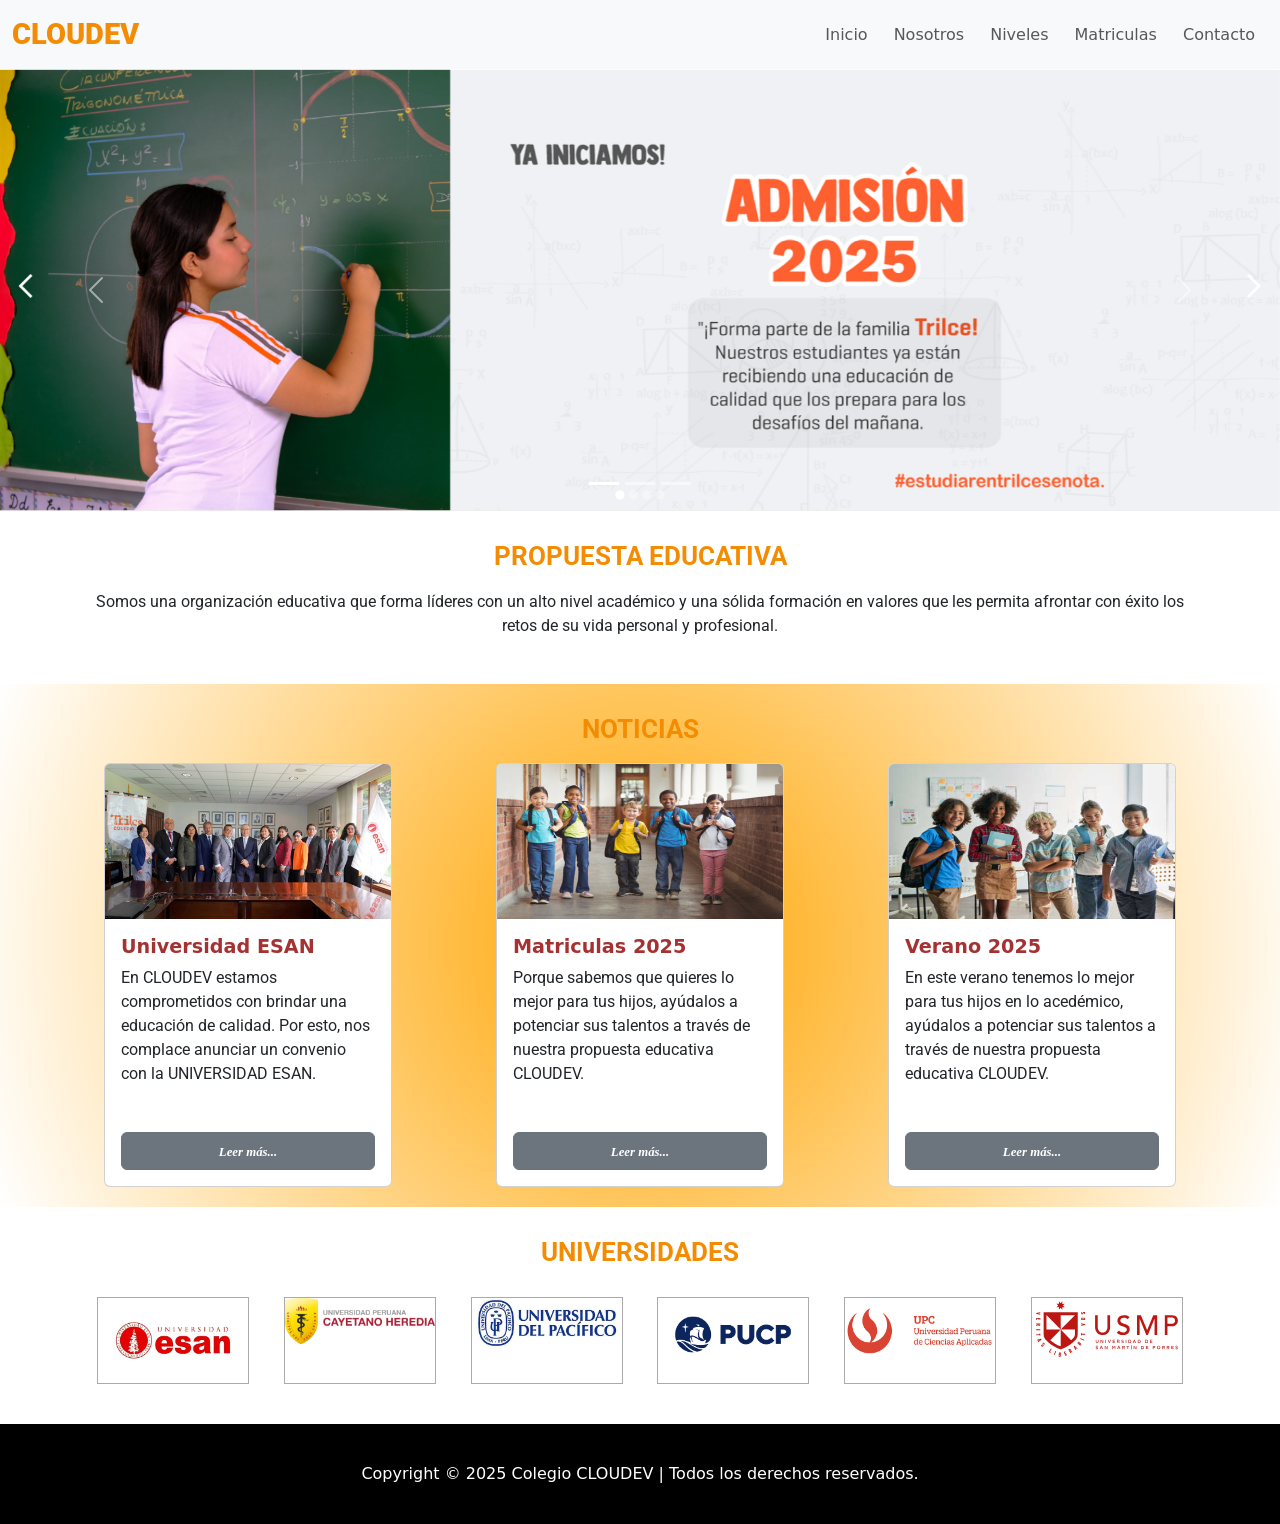
==== index.html @ 6967fca7 "Inicializando - Final del Proyecto" ====
<!DOCTYPE html>
<html lang="es">
<head>
    <meta charset="UTF-8">
    <meta name="viewport" content="width=device-width, initial-scale=1.0">
    <title>School</title>
    <!-- Animate.css -->
    <link rel="stylesheet" href="https://cdnjs.cloudflare.com/ajax/libs/animate.css/4.1.1/animate.min.css"/>
    <!-- Bootstrap -->
    <link href="https://cdn.jsdelivr.net/npm/bootstrap@5.3.3/dist/css/bootstrap.min.css" rel="stylesheet" integrity="sha384-QWTKZyjpPEjISv5WaRU9OFeRpok6YctnYmDr5pNlyT2bRjXh0JMhjY6hW+ALEwIH" crossorigin="anonymous">
    <!-- CSS -->
    <link rel="stylesheet" href="./assets/css/style.css">
</head>
<body>
    <header>
        <nav class="navbar navbar-expand-md bg-body-tertiary">
            <div class="container-fluid">
              <a class="navbar-brand" href="./index.html">CLOUDEV</a>
              <button class="navbar-toggler" type="button" data-bs-toggle="collapse" data-bs-target="#navbarNavAltMarkup" aria-controls="navbarNavAltMarkup" aria-expanded="false" aria-label="Toggle navigation">
                <span class="navbar-toggler-icon"></span>
              </button>
              <div class="collapse navbar-collapse" id="navbarNavAltMarkup">
                <div class="navbar-nav ms-auto">
                  <a class="nav-link" href="./index.html">Inicio</a>
                  <a class="nav-link" href="./pages/nosotros.html">Nosotros</a>
                  <a class="nav-link" href="./pages/niveles.html">Niveles</a>
                  <a class="nav-link" href="./pages/matriculas.html">Matriculas</a>
                  <a class="nav-link" href="./pages/contacto.html">Contacto</a>
                </div>
              </div>
            </div>
          </nav>
    </header>
    <main>
        <!-- Carrusel de imagenes -->
        <div id="carouselExampleIndicators" class="carousel slide">
            <div class="carousel-indicators">
              <button type="button" data-bs-target="#carouselExampleIndicators" data-bs-slide-to="0" class="active" aria-current="true" aria-label="Slide 1"></button>
              <button type="button" data-bs-target="#carouselExampleIndicators" data-bs-slide-to="1" aria-label="Slide 2"></button>
              <button type="button" data-bs-target="#carouselExampleIndicators" data-bs-slide-to="2" aria-label="Slide 3"></button>
            </div>
            <div class="carousel-inner">
              <div class="carousel-item active">
                <img src="./assets/img/carrusel/portada-inicio.png" class="d-block w-100" alt="portada-inicio">
              </div>
              <div class="carousel-item">
                <img src="./assets/img/carrusel/portada-matriculas.png" class="d-block w-100" alt="portada-matriculas">
              </div>
              <div class="carousel-item">
                <img src="./assets/img/carrusel/portada-contacto.jpeg" class="d-block w-100" alt="portada-contacto">
              </div>
            </div>
            <button class="carousel-control-prev" type="button" data-bs-target="#carouselExampleIndicators" data-bs-slide="prev">
              <span class="carousel-control-prev-icon" aria-hidden="true"></span>
              <span class="visually-hidden">Previous</span>
            </button>
            <button class="carousel-control-next" type="button" data-bs-target="#carouselExampleIndicators" data-bs-slide="next">
              <span class="carousel-control-next-icon" aria-hidden="true"></span>
              <span class="visually-hidden">Next</span>
            </button>
          </div>

        <!-- Propuesta academica -->
        <section class="propuesta">
            <h2 class="titulo animate__animated animate__rubberBand">PROPUESTA EDUCATIVA</h2>
            <p class="parrafo">Somos una organización educativa que forma líderes con un alto nivel académico y una sólida formación en valores que les permita afrontar con éxito los retos de su vida personal y profesional.</p>
        </section>

        <!-- Noticias -->
        <section class="noticias">
            <div>
                <h2 class="titulo  animate__animated animate__rubberBand">NOTICIAS</h2>
            </div>
            <div class="lista-noticias">
                <article class="card" style="width: 18rem;">
                    <img src="./assets/img/noticias/noticia-img1.jpg" class="card-img-top" alt="Noticia 1">
                    <div class="card-body p-0 my-3">
                      <h5 class=" subtitulo card-title px-3">Universidad ESAN</h5>
                      <p class="card-text parrafo px-3">En CLOUDEV estamos comprometidos con brindar una educación de calidad. Por esto, nos complace anunciar un convenio con la UNIVERSIDAD ESAN.</p>
                      <a href="#" class="btn btn-secondary d-block mx-3"><span class="texto-boton">Leer más...</span></a>
                    </div>
                  </article>
                <article class="card" style="width: 18rem;">
                    <img src="./assets/img/noticias/noticia-img2.png" class="card-img-top" alt="Noticia 1">
                    <div class="card-body p-0 my-3">
                      <h5 class=" subtitulo card-title px-3">Matriculas 2025</h5>
                      <p class="card-text parrafo px-3">Porque sabemos que quieres lo mejor para tus hijos, ayúdalos a potenciar sus talentos a través de nuestra propuesta educativa CLOUDEV.</p>
                      <a href="#" class="btn btn-secondary d-block mx-3"><span class="texto-boton">Leer más...</span></a>
                    </div>
                  </article>
                <article class="card" style="width: 18rem;">
                    <img src="./assets/img/noticias/noticia-img3.png" class="card-img-top" alt="Noticia 1">
                    <div class="card-body p-0 my-3">
                      <h5 class=" subtitulo card-title px-3">Verano 2025</h5>
                      <p class="card-text parrafo px-3">En este verano tenemos lo mejor para tus hijos en lo acedémico, ayúdalos a potenciar sus talentos a través de nuestra propuesta educativa CLOUDEV.</p>
                      <a href="#" class="btn btn-secondary d-block mx-3"><span class="texto-boton">Leer más...</span></a>
                    </div>
                  </article>
            </div>
        </section>

        <!--  -->
        <section class="universidades">
            <div>
                <h2 class="titulo  animate__animated animate__rubberBand">UNIVERSIDADES</h2>
            </div>
            <div class="lista-uni">
                <div><img src="./assets/img/uni/esan.jpg" alt="esan" width="150px"></div>
                <div><img src="./assets/img/uni/cayetano.png" alt="cayetano" width="150px"></div>
                <div><img src="./assets/img/uni/pacifico.jpg" alt="pacifico" width="150px"></div>
                <div><img src="./assets/img/uni/pucp.png" alt="pucp" width="150px"></div>
                <div><img src="./assets/img/uni/upc.png" alt="upc" width="150px"></div>
                <div><img src="./assets/img/uni/san-martin.svg" alt="san-martin" width="150px"></div>
            </div>
        </section>
    </main>
    <footer class="pie-pagina">
        <p>Copyright © 2025 Colegio CLOUDEV | Todos los derechos reservados.</p>
    </footer>

    <!-- Bootstrap - JS -->
    <script src="https://cdn.jsdelivr.net/npm/bootstrap@5.3.3/dist/js/bootstrap.bundle.min.js" integrity="sha384-YvpcrYf0tY3lHB60NNkmXc5s9fDVZLESaAA55NDzOxhy9GkcIdslK1eN7N6jIeHz" crossorigin="anonymous"></script>
</body>
</html>
---- assets/css/style.css ----
@charset "UTF-8";
/* Importar Fuentes */
@import url("https://fonts.googleapis.com/css2?family=Boldonse&family=Roboto:ital,wght@0,100..900;1,100..900&display=swap");
/*  Declaracion de variables  */
/*  Uso de Extend  */
.enlace, .texto-boton {
  color: rgb(255, 255, 255);
  font-family: verdana;
  font-size: 0.8em;
}

/* Generales */
* {
  box-sizing: border-box;
  margin: 0;
  padding: 0;
}

.propuesta {
  width: 90%;
  margin: auto;
  margin-top: 20px;
  text-align: center;
}

.titulo {
  font-family: "Roboto";
  font-size: 1em;
  font-weight: 700;
  color: rgb(244, 140, 3);
  padding: 10px;
  text-align: center;
}

.subtitulo {
  font-size: 1.2em;
  color: rgb(164, 50, 50);
}

.parrafo {
  font-family: "Roboto";
  font-size: 0.8em;
  padding: 0 30px;
  padding-bottom: 30px;
}

/* Barra de Navegación */
.navbar-brand {
  font-family: "Roboto";
  font-weight: 900;
  font-style: normal;
  color: rgb(244, 140, 3);
  font-size: 1.6em;
}

.navbar-brand:hover {
  color: rgb(244, 140, 3);
}

.nav-link {
  margin: 0 5px;
  font-size: 1em;
}

.nav-link:hover {
  padding: 5px 5px;
  background-color: rgb(121, 118, 118);
  color: rgb(255, 255, 255);
  border-radius: 5px;
}

/* Noticias */
.noticias {
  background-image: radial-gradient(circle, orange, white);
  padding: 20px;
}

.lista-noticias {
  display: flex;
  flex-direction: column;
  align-items: center;
  gap: 20px;
}

.texto-boton {
  font-style: italic;
  font-weight: 700;
}

/* Universidades */
.universidades {
  padding: 20px;
}

.lista-uni {
  width: 90%;
  margin: 20px auto;
  display: flex;
  flex-direction: row;
  flex-wrap: wrap;
  justify-content: space-evenly;
  gap: 20px;
}

.lista-uni div {
  border: 1px solid rgb(171, 171, 173);
}

/* Pie de página */
.pie-pagina {
  background-color: black;
  color: rgb(255, 255, 255);
  height: 100px;
  text-align: center;
  line-height: 100px;
  margin: 0;
}

/* Pagina de Nosotros */
.nosotros {
  width: 90%;
  margin: 30px auto;
}

.tarjeta {
  display: flex;
  flex-direction: column;
  align-items: center;
  gap: 20px;
}

/* Pagina de Niveles */
.niveles {
  width: 80%;
  margin: 30px auto;
}

.nivel-academico {
  width: 90%;
  margin: auto;
  margin-top: 20px;
  text-align: center;
}

.tarjeta-niveles {
  display: flex;
  flex-direction: column;
  align-items: center;
  gap: 20px;
}

/* Pagina de matriculas */
.matriculas {
  width: 80%;
  margin: 30px auto;
}

.nivel-matriculas {
  width: 90%;
  margin: auto;
  margin-top: 20px;
  text-align: center;
}

.tarjeta-matriculas {
  display: flex;
  flex-direction: column;
  align-items: center;
  gap: 20px;
}

/* Contacto */
.form-contacto {
  background-color: orange;
  padding: 30px;
  color: gray;
  border-radius: 10px;
}

/*  CONFIGURACION PARA DESKTOP */
@media (min-width: 720px) {
  .navbar-brand {
    font-size: 1.8em;
  }
  .titulo {
    font-size: 1.6em;
  }
  .parrafo {
    font-size: 1em;
  }
  .subtitulo {
    font-size: 1.6;
    font-weight: 700;
  }
  .lista-noticias {
    display: flex;
    flex-direction: row;
    justify-content: space-evenly;
  }
  .tarjeta {
    display: flex;
    flex-direction: row;
    justify-content: center;
    gap: 20px;
  }
  .tarjeta-niveles {
    display: flex;
    flex-direction: row;
    justify-content: center;
    gap: 20px;
  }
  .tarjeta-matriculas {
    display: flex;
    flex-direction: row;
    justify-content: center;
    gap: 20px;
  }
  .form-contacto {
    max-width: 60%;
    margin: 0 auto;
    padding: 50px;
  }
}/*# sourceMappingURL=style.css.map */
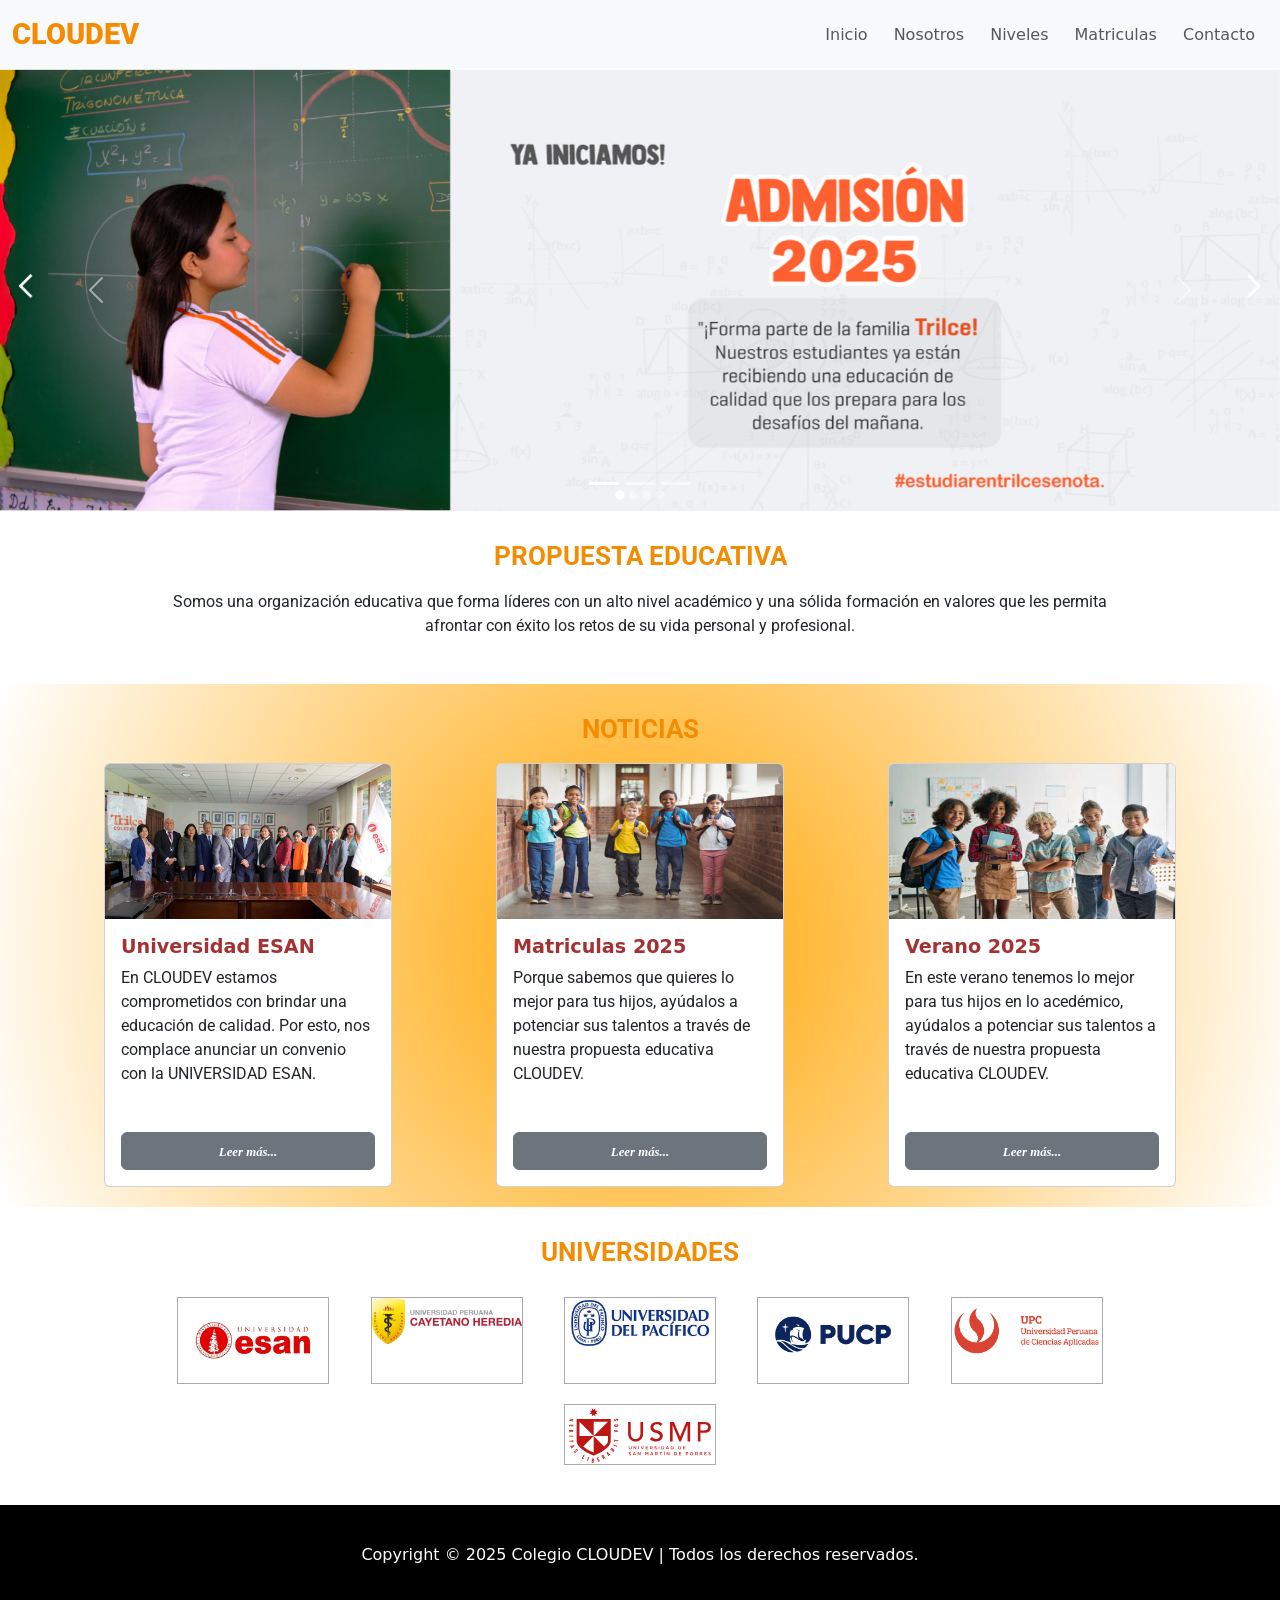
==== commit 3b9fff82: "Se actualizó las paginas con SEO y se corrigio los pendientes" ====
--- a/index.html
+++ b/index.html
@@ -3,7 +3,9 @@
 <head>
     <meta charset="UTF-8">
     <meta name="viewport" content="width=device-width, initial-scale=1.0">
-    <title>School</title>
+    <meta name="description" content="Colegio Pre-Universitario para alumnos que desean postular a la universidad de forma directa.">
+    <meta name="keywords" content="Escuela, Colegio, School, Centro Educactivo, Educación, Pre-Universitario, Matriculas, Postular, Universidad, Alumnos">
+    <title>CLOUDEV - Colegio</title>
     <!-- Animate.css -->
     <link rel="stylesheet" href="https://cdnjs.cloudflare.com/ajax/libs/animate.css/4.1.1/animate.min.css"/>
     <!-- Bootstrap -->
@@ -13,106 +15,136 @@
 </head>
 <body>
     <header>
-        <nav class="navbar navbar-expand-md bg-body-tertiary">
-            <div class="container-fluid">
-              <a class="navbar-brand" href="./index.html">CLOUDEV</a>
-              <button class="navbar-toggler" type="button" data-bs-toggle="collapse" data-bs-target="#navbarNavAltMarkup" aria-controls="navbarNavAltMarkup" aria-expanded="false" aria-label="Toggle navigation">
-                <span class="navbar-toggler-icon"></span>
-              </button>
-              <div class="collapse navbar-collapse" id="navbarNavAltMarkup">
-                <div class="navbar-nav ms-auto">
-                  <a class="nav-link" href="./index.html">Inicio</a>
-                  <a class="nav-link" href="./pages/nosotros.html">Nosotros</a>
-                  <a class="nav-link" href="./pages/niveles.html">Niveles</a>
-                  <a class="nav-link" href="./pages/matriculas.html">Matriculas</a>
-                  <a class="nav-link" href="./pages/contacto.html">Contacto</a>
+        <div class="container-fluid">
+          <div class="row">
+            <div class="col px-0">
+              <nav class="navbar navbar-expand-md bg-body-tertiary">
+                <div class="container-fluid">
+                  <a class="navbar-brand" href="./index.html">CLOUDEV</a>
+                  <button class="navbar-toggler" type="button" data-bs-toggle="collapse" data-bs-target="#navbarNavAltMarkup" aria-controls="navbarNavAltMarkup" aria-expanded="false" aria-label="Toggle navigation">
+                    <span class="navbar-toggler-icon"></span>
+                  </button>
+                  <div class="collapse navbar-collapse" id="navbarNavAltMarkup">
+                    <div class="navbar-nav ms-auto">
+                      <a class="nav-link" href="./index.html">Inicio</a>
+                      <a class="nav-link" href="./pages/nosotros.html">Nosotros</a>
+                      <a class="nav-link" href="./pages/niveles.html">Niveles</a>
+                      <a class="nav-link" href="./pages/matriculas.html">Matriculas</a>
+                      <a class="nav-link" href="./pages/contacto.html">Contacto</a>
+                    </div>
+                  </div>
                 </div>
-              </div>
+              </nav>
             </div>
-          </nav>
+          </div>
+        </div>
     </header>
     <main>
         <!-- Carrusel de imagenes -->
-        <div id="carouselExampleIndicators" class="carousel slide">
-            <div class="carousel-indicators">
-              <button type="button" data-bs-target="#carouselExampleIndicators" data-bs-slide-to="0" class="active" aria-current="true" aria-label="Slide 1"></button>
-              <button type="button" data-bs-target="#carouselExampleIndicators" data-bs-slide-to="1" aria-label="Slide 2"></button>
-              <button type="button" data-bs-target="#carouselExampleIndicators" data-bs-slide-to="2" aria-label="Slide 3"></button>
+        <div class="container-fluid">
+          <div class="row">
+            <div class="col px-0">
+              <div id="carouselExampleIndicators" class="carousel slide">
+                <div class="carousel-indicators">
+                  <button type="button" data-bs-target="#carouselExampleIndicators" data-bs-slide-to="0" class="active" aria-current="true" aria-label="Slide 1"></button>
+                  <button type="button" data-bs-target="#carouselExampleIndicators" data-bs-slide-to="1" aria-label="Slide 2"></button>
+                  <button type="button" data-bs-target="#carouselExampleIndicators" data-bs-slide-to="2" aria-label="Slide 3"></button>
+                </div>
+                <div class="carousel-inner">
+                  <div class="carousel-item active">
+                    <img src="./assets/img/carrusel/portada-inicio.png" class="d-block w-100" alt="portada-inicio">
+                  </div>
+                  <div class="carousel-item">
+                    <img src="./assets/img/carrusel/portada-matriculas.png" class="d-block w-100" alt="portada-matriculas">
+                  </div>
+                  <div class="carousel-item">
+                    <img src="./assets/img/carrusel/portada-contacto.jpeg" class="d-block w-100" alt="portada-contacto">
+                  </div>
+                </div>
+                <button class="carousel-control-prev" type="button" data-bs-target="#carouselExampleIndicators" data-bs-slide="prev">
+                  <span class="carousel-control-prev-icon" aria-hidden="true"></span>
+                  <span class="visually-hidden">Previous</span>
+                </button>
+                <button class="carousel-control-next" type="button" data-bs-target="#carouselExampleIndicators" data-bs-slide="next">
+                  <span class="carousel-control-next-icon" aria-hidden="true"></span>
+                  <span class="visually-hidden">Next</span>
+                </button>
             </div>
-            <div class="carousel-inner">
-              <div class="carousel-item active">
-                <img src="./assets/img/carrusel/portada-inicio.png" class="d-block w-100" alt="portada-inicio">
-              </div>
-              <div class="carousel-item">
-                <img src="./assets/img/carrusel/portada-matriculas.png" class="d-block w-100" alt="portada-matriculas">
-              </div>
-              <div class="carousel-item">
-                <img src="./assets/img/carrusel/portada-contacto.jpeg" class="d-block w-100" alt="portada-contacto">
-              </div>
             </div>
-            <button class="carousel-control-prev" type="button" data-bs-target="#carouselExampleIndicators" data-bs-slide="prev">
-              <span class="carousel-control-prev-icon" aria-hidden="true"></span>
-              <span class="visually-hidden">Previous</span>
-            </button>
-            <button class="carousel-control-next" type="button" data-bs-target="#carouselExampleIndicators" data-bs-slide="next">
-              <span class="carousel-control-next-icon" aria-hidden="true"></span>
-              <span class="visually-hidden">Next</span>
-            </button>
           </div>
+        </div>
 
         <!-- Propuesta academica -->
-        <section class="propuesta">
-            <h2 class="titulo animate__animated animate__rubberBand">PROPUESTA EDUCATIVA</h2>
-            <p class="parrafo">Somos una organización educativa que forma líderes con un alto nivel académico y una sólida formación en valores que les permita afrontar con éxito los retos de su vida personal y profesional.</p>
-        </section>
+        <div class="container">
+          <div class="row">
+            <div class="col-12">
+              <section class="propuesta">
+                <h1 class="titulo animate__animated animate__rubberBand">PROPUESTA EDUCATIVA</h1>
+                <p class="parrafo">Somos una organización educativa que forma líderes con un alto nivel académico y una sólida formación en valores que les permita afrontar con éxito los retos de su vida personal y profesional.</p>
+              </section>
+            </div>
+          </div>
+        </div>
+        
+        <!-- Noticias -->
+        <div class="container-fluid">
+          <div class="row">
+            <div class="col px-0">
+              <section class="noticias">
+                <div>
+                    <h1 class="titulo  animate__animated animate__rubberBand">NOTICIAS</h1>
+                </div>
+                <div class="lista-noticias">
+                    <article class="card" style="width: 18rem;">
+                        <img src="./assets/img/noticias/noticia-img1.jpg" class="card-img-top" alt="Noticia 1">
+                        <div class="card-body p-0 my-3">
+                          <h5 class=" subtitulo card-title px-3">Universidad ESAN</h5>
+                          <p class="card-text parrafo px-3">En CLOUDEV estamos comprometidos con brindar una educación de calidad. Por esto, nos complace anunciar un convenio con la UNIVERSIDAD ESAN.</p>
+                          <a href="#" class="btn btn-secondary d-block mx-3"><span class="texto-boton">Leer más...</span></a>
+                        </div>
+                      </article>
+                    <article class="card" style="width: 18rem;">
+                        <img src="./assets/img/noticias/noticia-img2.png" class="card-img-top" alt="Noticia 1">
+                        <div class="card-body p-0 my-3">
+                          <h5 class=" subtitulo card-title px-3">Matriculas 2025</h5>
+                          <p class="card-text parrafo px-3">Porque sabemos que quieres lo mejor para tus hijos, ayúdalos a potenciar sus talentos a través de nuestra propuesta educativa CLOUDEV.</p>
+                          <a href="#" class="btn btn-secondary d-block mx-3"><span class="texto-boton">Leer más...</span></a>
+                        </div>
+                      </article>
+                    <article class="card" style="width: 18rem;">
+                        <img src="./assets/img/noticias/noticia-img3.png" class="card-img-top" alt="Noticia 1">
+                        <div class="card-body p-0 my-3">
+                          <h5 class=" subtitulo card-title px-3">Verano 2025</h5>
+                          <p class="card-text parrafo px-3">En este verano tenemos lo mejor para tus hijos en lo acedémico, ayúdalos a potenciar sus talentos a través de nuestra propuesta educativa CLOUDEV.</p>
+                          <a href="#" class="btn btn-secondary d-block mx-3"><span class="texto-boton">Leer más...</span></a>
+                        </div>
+                      </article>
+                </div>
+              </section>
+            </div>
+          </div>
+        </div>
 
-        <!-- Noticias -->
-        <section class="noticias">
-            <div>
-                <h2 class="titulo  animate__animated animate__rubberBand">NOTICIAS</h2>
+        <!-- Universidades -->
+        <div class="container">
+          <div class="row">
+            <div class="col-12 mx-auto">
+              <section class="universidades">
+                <div>
+                    <h1 class="titulo  animate__animated animate__rubberBand">UNIVERSIDADES</h1>
+                </div>
+                <div class="lista-uni">
+                    <div><img src="./assets/img/uni/esan.jpg" alt="esan" width="150px"></div>
+                    <div><img src="./assets/img/uni/cayetano.png" alt="cayetano" width="150px"></div>
+                    <div><img src="./assets/img/uni/pacifico.jpg" alt="pacifico" width="150px"></div>
+                    <div><img src="./assets/img/uni/pucp.png" alt="pucp" width="150px"></div>
+                    <div><img src="./assets/img/uni/upc.png" alt="upc" width="150px"></div>
+                    <div><img src="./assets/img/uni/san-martin.svg" alt="san-martin" width="150px"></div>
+                </div>
+            </section>
             </div>
-            <div class="lista-noticias">
-                <article class="card" style="width: 18rem;">
-                    <img src="./assets/img/noticias/noticia-img1.jpg" class="card-img-top" alt="Noticia 1">
-                    <div class="card-body p-0 my-3">
-                      <h5 class=" subtitulo card-title px-3">Universidad ESAN</h5>
-                      <p class="card-text parrafo px-3">En CLOUDEV estamos comprometidos con brindar una educación de calidad. Por esto, nos complace anunciar un convenio con la UNIVERSIDAD ESAN.</p>
-                      <a href="#" class="btn btn-secondary d-block mx-3"><span class="texto-boton">Leer más...</span></a>
-                    </div>
-                  </article>
-                <article class="card" style="width: 18rem;">
-                    <img src="./assets/img/noticias/noticia-img2.png" class="card-img-top" alt="Noticia 1">
-                    <div class="card-body p-0 my-3">
-                      <h5 class=" subtitulo card-title px-3">Matriculas 2025</h5>
-                      <p class="card-text parrafo px-3">Porque sabemos que quieres lo mejor para tus hijos, ayúdalos a potenciar sus talentos a través de nuestra propuesta educativa CLOUDEV.</p>
-                      <a href="#" class="btn btn-secondary d-block mx-3"><span class="texto-boton">Leer más...</span></a>
-                    </div>
-                  </article>
-                <article class="card" style="width: 18rem;">
-                    <img src="./assets/img/noticias/noticia-img3.png" class="card-img-top" alt="Noticia 1">
-                    <div class="card-body p-0 my-3">
-                      <h5 class=" subtitulo card-title px-3">Verano 2025</h5>
-                      <p class="card-text parrafo px-3">En este verano tenemos lo mejor para tus hijos en lo acedémico, ayúdalos a potenciar sus talentos a través de nuestra propuesta educativa CLOUDEV.</p>
-                      <a href="#" class="btn btn-secondary d-block mx-3"><span class="texto-boton">Leer más...</span></a>
-                    </div>
-                  </article>
-            </div>
-        </section>
-
-        <!--  -->
-        <section class="universidades">
-            <div>
-                <h2 class="titulo  animate__animated animate__rubberBand">UNIVERSIDADES</h2>
-            </div>
-            <div class="lista-uni">
-                <div><img src="./assets/img/uni/esan.jpg" alt="esan" width="150px"></div>
-                <div><img src="./assets/img/uni/cayetano.png" alt="cayetano" width="150px"></div>
-                <div><img src="./assets/img/uni/pacifico.jpg" alt="pacifico" width="150px"></div>
-                <div><img src="./assets/img/uni/pucp.png" alt="pucp" width="150px"></div>
-                <div><img src="./assets/img/uni/upc.png" alt="upc" width="150px"></div>
-                <div><img src="./assets/img/uni/san-martin.svg" alt="san-martin" width="150px"></div>
-            </div>
-        </section>
+          </div>
+        </div>
     </main>
     <footer class="pie-pagina">
         <p>Copyright © 2025 Colegio CLOUDEV | Todos los derechos reservados.</p>
--- a/assets/css/style.css
+++ b/assets/css/style.css
@@ -25,7 +25,7 @@
 
 .titulo {
   font-family: "Roboto";
-  font-size: 1em;
+  font-size: 1.3em;
   font-weight: 700;
   color: rgb(244, 140, 3);
   padding: 10px;
